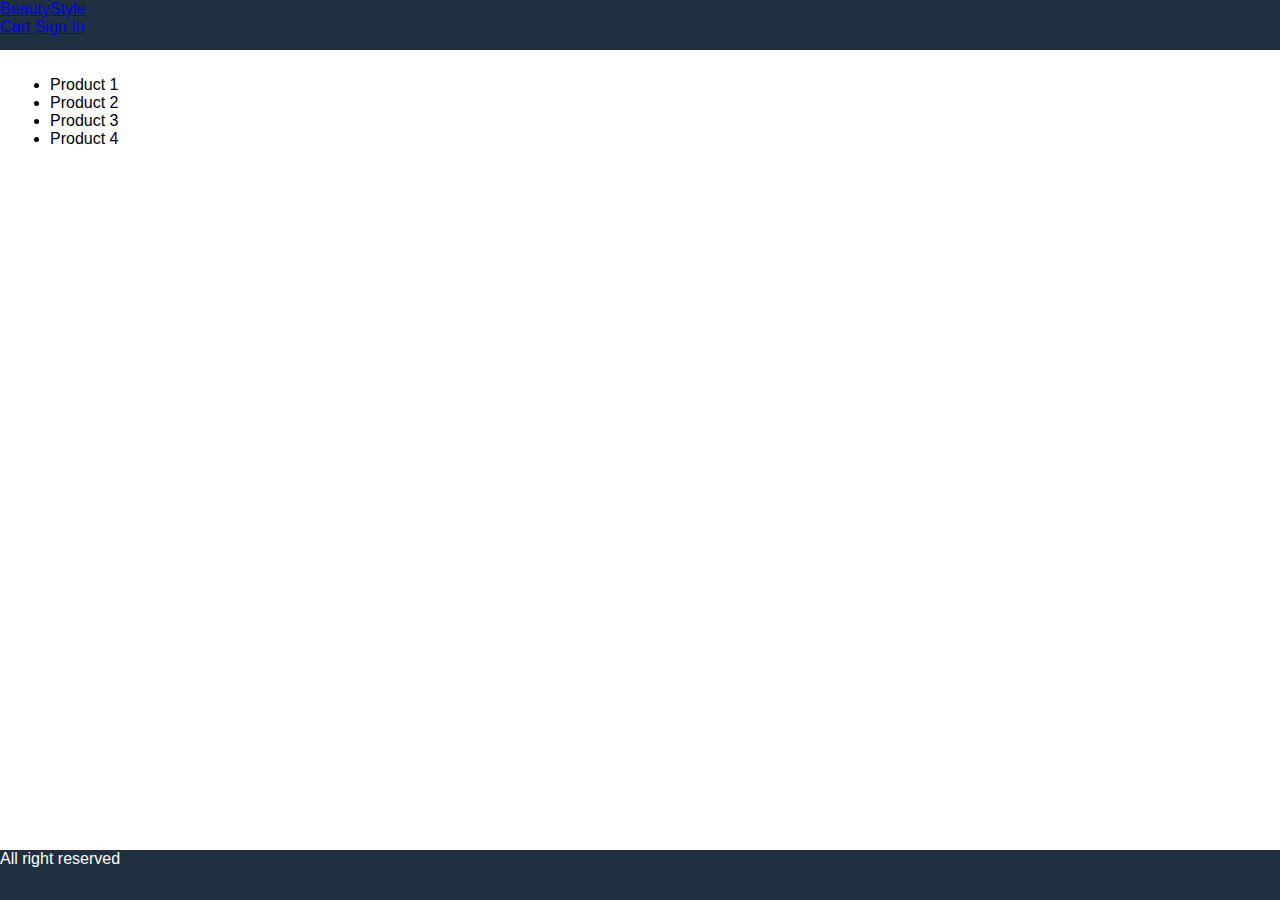
==== template/index.html @ d48474f2 "first commit" ====
<!DOCTYPE html>
<html lang="en">

<head>
    <meta charset="UTF-8">
    <meta http-equiv="X-UA-Compatible" content="IE=edge">
    <meta name="viewport" content="width=device-width, initial-scale=1.0">
    <link rel="stylesheet" href="style.css">
    <title>BeautyStyle</title>
</head>

<body>
    <div class="grid-container">
        <header>
            <div>
                <a href="index.html">BeautyStyle</a>
            </div>
            <div>
                <a href="cart.html">Cart</a>
                <a href="signin.html">Sign In</a>
            </div>
        </header>
        <main>
            <ul>
                <li>Product 1</li>
                <li>Product 2</li>
                <li>Product 3</li>
                <li>Product 4</li>
            </ul>
        </main>
        <footer>All right reserved</footer>
    </div>
</body>

</html>
---- template/style.css ----
html {
    font-size: 62.5%;
    box-sizing: border-box;
}

body {
    margin: 0;
    height: 100vh;
    font-size: 1.6rem;
    font-family: Helvetica, Arial, sans-serif;
}

.grid-container {
    display: grid;
    grid-template-areas:
        'header'
        'main'
        'footer';
    grid-template-columns: 1fr;
    grid-template-rows: 5rem 1fr 5rem;
    height: 100%;
}

header {
    grid-area: header;
    background-color: #203040;
}

main {
    grid-area: main;
    padding: 1rem;
}

footer {
    grid-area: footer;
    background-color: #203040;
    color: #ffffff;
}
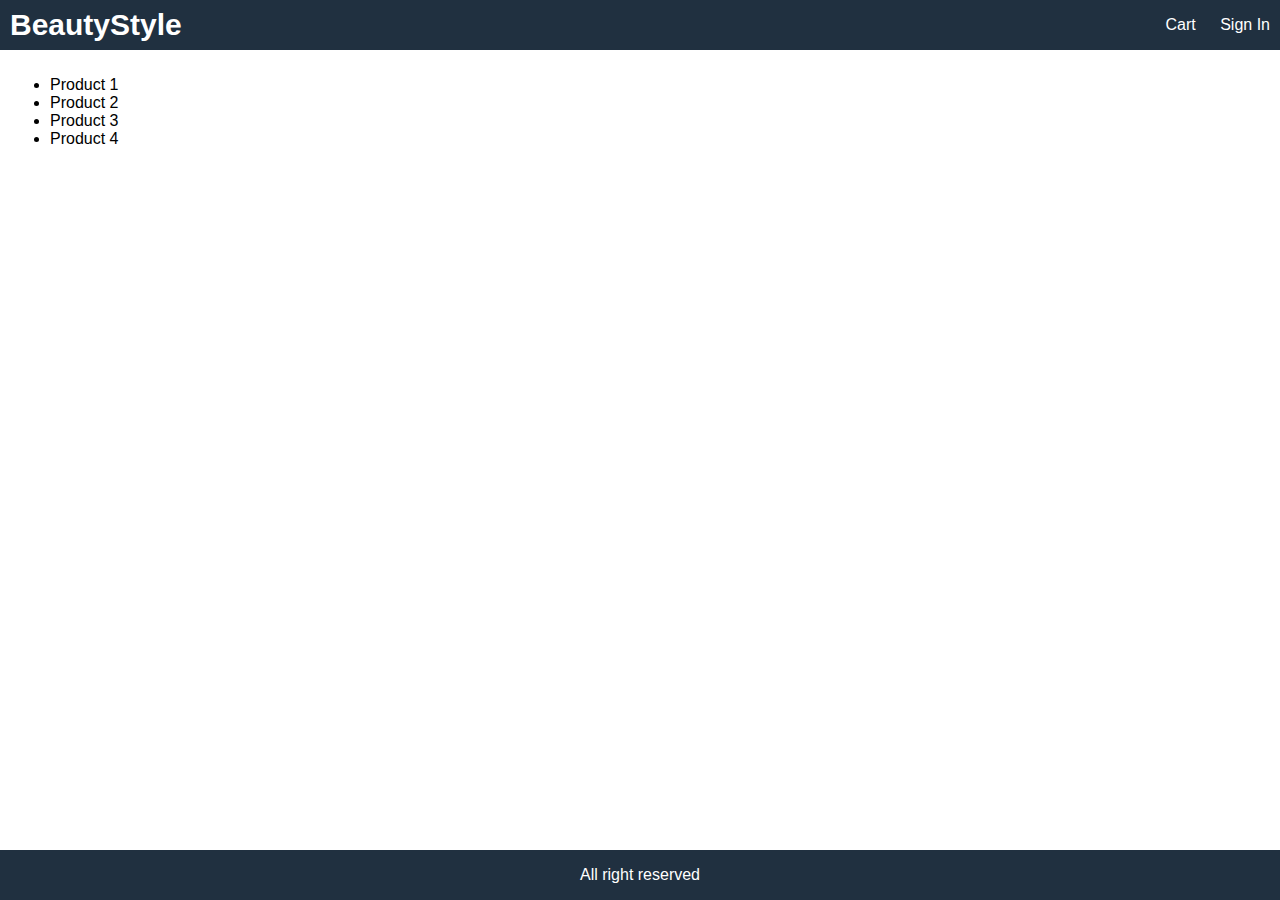
==== commit 923022ae: "add layout" ====
--- a/template/index.html
+++ b/template/index.html
@@ -11,9 +11,9 @@
 
 <body>
     <div class="grid-container">
-        <header>
+        <header class="row">
             <div>
-                <a href="index.html">BeautyStyle</a>
+                <a class="brand" href="index.html">BeautyStyle</a>
             </div>
             <div>
                 <a href="cart.html">Cart</a>
@@ -28,7 +28,7 @@
                 <li>Product 4</li>
             </ul>
         </main>
-        <footer>All right reserved</footer>
+        <footer class="row center">All right reserved</footer>
     </div>
 </body>
 
--- a/template/style.css
+++ b/template/style.css
@@ -9,6 +9,8 @@
     font-size: 1.6rem;
     font-family: Helvetica, Arial, sans-serif;
 }
+
+/* LAYOUT */
 
 .grid-container {
     display: grid;
@@ -35,4 +37,37 @@
     grid-area: footer;
     background-color: #203040;
     color: #ffffff;
+}
+
+/* Common */
+a {
+    text-decoration: none;
+}
+
+a:hover {
+    color: #ff8000;
+}
+
+/* Header */
+
+header a {
+    color: #ffffff;
+    padding: 1rem;
+}
+
+a.brand {
+    color: #ffffff;
+    font-size: 3rem;
+    font-weight: bold;
+}
+
+.row {
+    display: flex;
+    flex-wrap: wrap;
+    justify-content: space-between;
+    align-items: center;
+}
+
+.row.center {
+    justify-content: center;
 }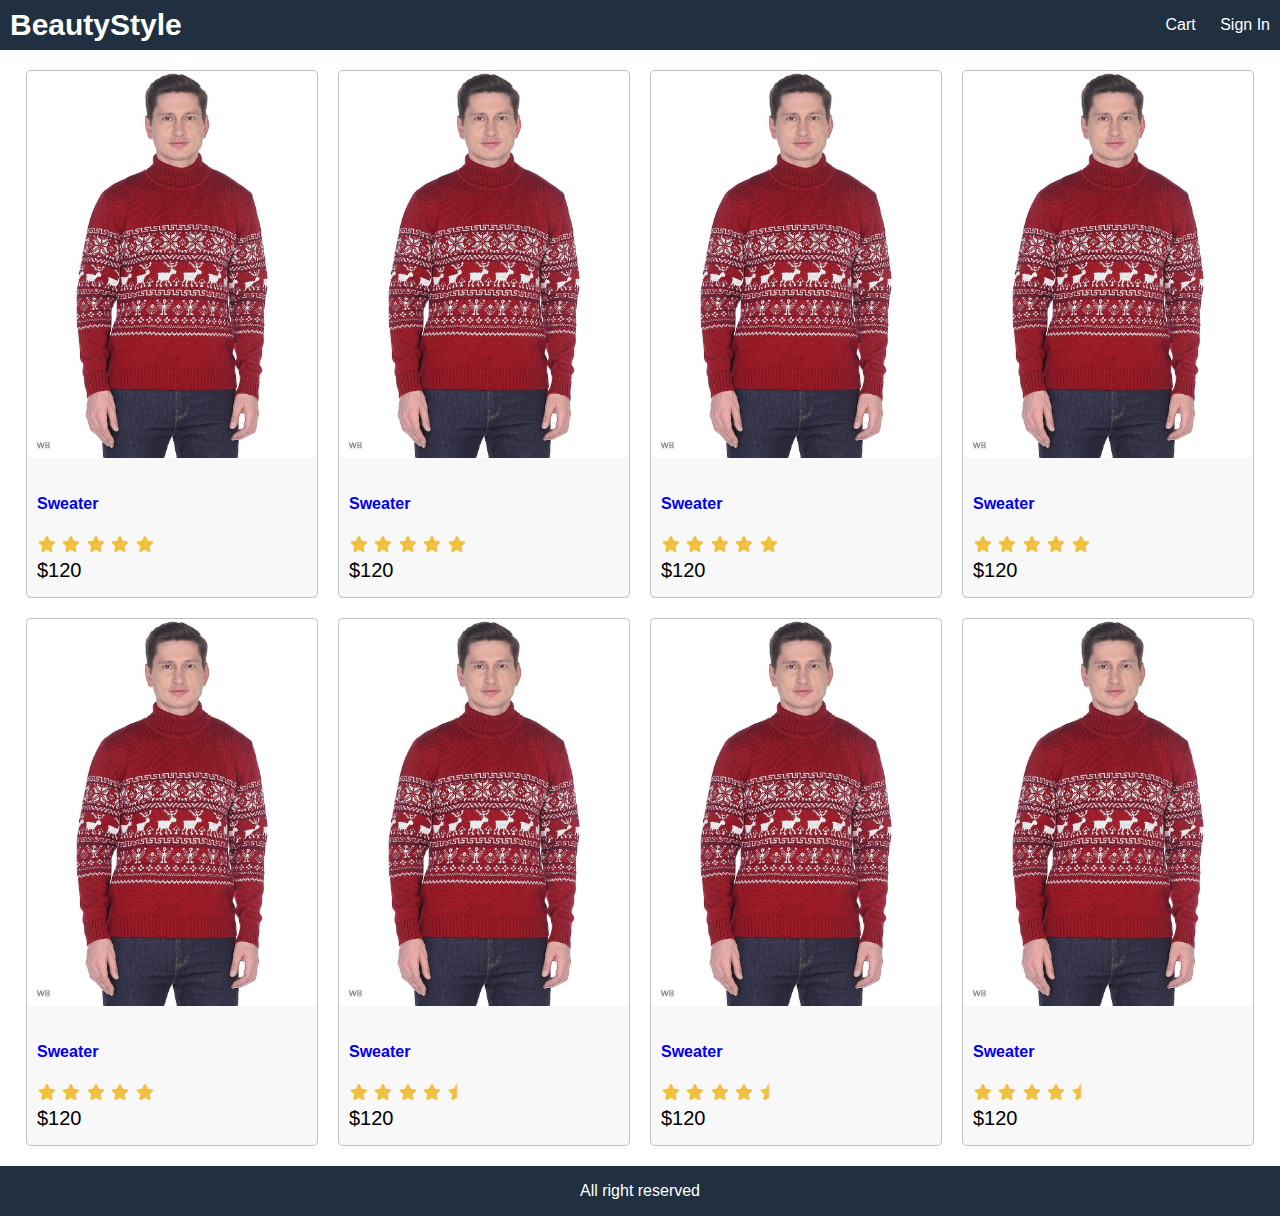
==== commit a8865a22: "html/ccs template" ====
--- a/template/index.html
+++ b/template/index.html
@@ -6,6 +6,7 @@
     <meta http-equiv="X-UA-Compatible" content="IE=edge">
     <meta name="viewport" content="width=device-width, initial-scale=1.0">
     <link rel="stylesheet" href="style.css">
+    <link rel="stylesheet" href="https://cdnjs.cloudflare.com/ajax/libs/font-awesome/6.4.0/css/all.min.css">
     <title>BeautyStyle</title>
 </head>
 
@@ -21,12 +22,255 @@
             </div>
         </header>
         <main>
-            <ul>
-                <li>Product 1</li>
-                <li>Product 2</li>
-                <li>Product 3</li>
-                <li>Product 4</li>
-            </ul>
+            <div class="row center">
+                <div class="card">
+                    <a href="product.html">
+                        <img class="medium" src="./images/product-1.jpg" alt="product">
+                    </a>
+                    <div class="card-body">
+                        <a href="product.html">
+                            <h2>Sweater</h2>
+                        </a>
+                        <div class="rating">
+                            <span>
+                                <i class="fa fa-star"></i>
+                            </span>
+                            <span>
+                                <i class="fa fa-star"></i>
+                            </span>
+                            <span>
+                                <i class="fa fa-star"></i>
+                            </span>
+                            <span>
+                                <i class="fa fa-star"></i>
+                            </span>
+                            <span>
+                                <i class="fa fa-star"></i>
+                            </span>
+                        </div>
+                        <div class="price">
+                            $120
+                        </div>
+                    </div>
+                </div>
+
+                <div class="card">
+                    <a href="product.html">
+                        <img class="medium" src="./images/product-1.jpg" alt="product">
+                    </a>
+                    <div class="card-body">
+                        <a href="product.html">
+                            <h2>Sweater</h2>
+                        </a>
+                        <div class="rating">
+                            <span>
+                                <i class="fa fa-star"></i>
+                            </span>
+                            <span>
+                                <i class="fa fa-star"></i>
+                            </span>
+                            <span>
+                                <i class="fa fa-star"></i>
+                            </span>
+                            <span>
+                                <i class="fa fa-star"></i>
+                            </span>
+                            <span>
+                                <i class="fa fa-star"></i>
+                            </span>
+                        </div>
+                        <div class="price">
+                            $120
+                        </div>
+                    </div>
+                </div>
+
+                <div class="card">
+                    <a href="product.html">
+                        <img class="medium" src="./images/product-1.jpg" alt="product">
+                    </a>
+                    <div class="card-body">
+                        <a href="product.html">
+                            <h2>Sweater</h2>
+                        </a>
+                        <div class="rating">
+                            <span>
+                                <i class="fa fa-star"></i>
+                            </span>
+                            <span>
+                                <i class="fa fa-star"></i>
+                            </span>
+                            <span>
+                                <i class="fa fa-star"></i>
+                            </span>
+                            <span>
+                                <i class="fa fa-star"></i>
+                            </span>
+                            <span>
+                                <i class="fa fa-star"></i>
+                            </span>
+                        </div>
+                        <div class="price">
+                            $120
+                        </div>
+                    </div>
+                </div>
+
+                <div class="card">
+                    <a href="product.html">
+                        <img class="medium" src="./images/product-1.jpg" alt="product">
+                    </a>
+                    <div class="card-body">
+                        <a href="product.html">
+                            <h2>Sweater</h2>
+                        </a>
+                        <div class="rating">
+                            <span>
+                                <i class="fa fa-star"></i>
+                            </span>
+                            <span>
+                                <i class="fa fa-star"></i>
+                            </span>
+                            <span>
+                                <i class="fa fa-star"></i>
+                            </span>
+                            <span>
+                                <i class="fa fa-star"></i>
+                            </span>
+                            <span>
+                                <i class="fa fa-star"></i>
+                            </span>
+                        </div>
+                        <div class="price">
+                            $120
+                        </div>
+                    </div>
+                </div>
+
+                <div class="card">
+                    <a href="product.html">
+                        <img class="medium" src="./images/product-1.jpg" alt="product">
+                    </a>
+                    <div class="card-body">
+                        <a href="product.html">
+                            <h2>Sweater</h2>
+                        </a>
+                        <div class="rating">
+                            <span>
+                                <i class="fa fa-star"></i>
+                            </span>
+                            <span>
+                                <i class="fa fa-star"></i>
+                            </span>
+                            <span>
+                                <i class="fa fa-star"></i>
+                            </span>
+                            <span>
+                                <i class="fa fa-star"></i>
+                            </span>
+                            <span>
+                                <i class="fa fa-star"></i>
+                            </span>
+                        </div>
+                        <div class="price">
+                            $120
+                        </div>
+                    </div>
+                </div>
+
+                <div class="card">
+                    <a href="product.html">
+                        <img class="medium" src="./images/product-1.jpg" alt="product">
+                    </a>
+                    <div class="card-body">
+                        <a href="product.html">
+                            <h2>Sweater</h2>
+                        </a>
+                        <div class="rating">
+                            <span>
+                                <i class="fa fa-star"></i>
+                            </span>
+                            <span>
+                                <i class="fa fa-star"></i>
+                            </span>
+                            <span>
+                                <i class="fa fa-star"></i>
+                            </span>
+                            <span>
+                                <i class="fa fa-star"></i>
+                            </span>
+                            <span>
+                                <i class="fa fa-star-half"></i>
+                            </span>
+                        </div>
+                        <div class="price">
+                            $120
+                        </div>
+                    </div>
+                </div>
+
+                <div class="card">
+                    <a href="product.html">
+                        <img class="medium" src="./images/product-1.jpg" alt="product">
+                    </a>
+                    <div class="card-body">
+                        <a href="product.html">
+                            <h2>Sweater</h2>
+                        </a>
+                        <div class="rating">
+                            <span>
+                                <i class="fa fa-star"></i>
+                            </span>
+                            <span>
+                                <i class="fa fa-star"></i>
+                            </span>
+                            <span>
+                                <i class="fa fa-star"></i>
+                            </span>
+                            <span>
+                                <i class="fa fa-star"></i>
+                            </span>
+                            <span>
+                                <i class="fa fa-star-half"></i>
+                            </span>
+                        </div>
+                        <div class="price">
+                            $120
+                        </div>
+                    </div>
+                </div>
+
+                <div class="card">
+                    <a href="product.html">
+                        <img class="medium" src="./images/product-1.jpg" alt="product">
+                    </a>
+                    <div class="card-body">
+                        <a href="product.html">
+                            <h2>Sweater</h2>
+                        </a>
+                        <div class="rating">
+                            <span>
+                                <i class="fa fa-star"></i>
+                            </span>
+                            <span>
+                                <i class="fa fa-star"></i>
+                            </span>
+                            <span>
+                                <i class="fa fa-star"></i>
+                            </span>
+                            <span>
+                                <i class="fa fa-star"></i>
+                            </span>
+                            <span>
+                                <i class="fa fa-star-half"></i>
+                            </span>
+                        </div>
+                        <div class="price">
+                            $120
+                        </div>
+                    </div>
+                </div>
+            </div>
         </main>
         <footer class="row center">All right reserved</footer>
     </div>
--- a/template/style.css
+++ b/template/style.css
@@ -40,6 +40,16 @@
 }
 
 /* Common */
+h1 {
+    font-size: 1.8rem;
+    padding: 1rem 0;
+}
+
+h2 {
+    font-size: 1.6rem;
+    padding: 1rem 0;
+}
+
 a {
     text-decoration: none;
 }
@@ -70,4 +80,40 @@
 
 .row.center {
     justify-content: center;
+}
+
+/* Image */
+img {
+    border-radius: 0.5rem;
+}
+
+img.medium {
+    max-width: 29rem;
+    width: 100%;
+}
+
+/* Card */
+.card {
+    border: 0.1rem #c0c0c0 solid;
+    background-color: #f8f8f8;
+    border-radius: 0.5rem;
+    margin: 1rem;
+}
+
+.card-body {
+    padding: 1rem;
+}
+
+.card-body>* {
+    margin-bottom: 0.5rem;
+}
+
+.price {
+    font-size: 2rem;
+}
+
+/* Rating */
+.rating span {
+    color: #f0c040;
+    margin: 0.1rem;
 }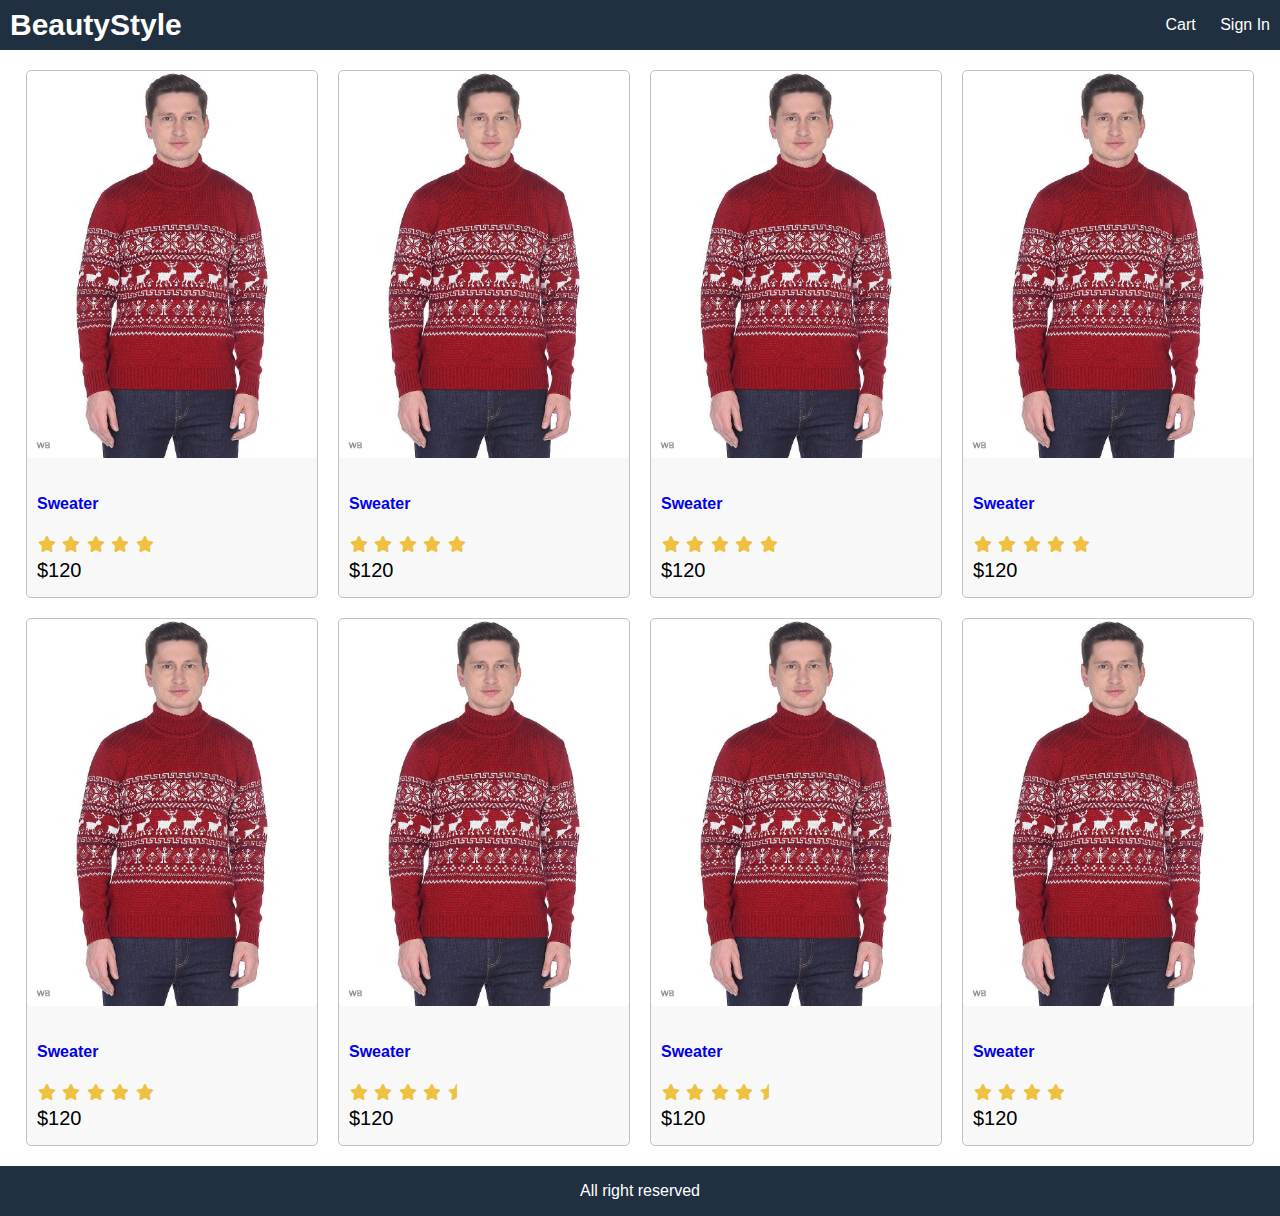
==== commit 84eeb434: "Migrating to React: 	- cra 	- html and css => react 	- gitignore added 	- images added 	- data.js ad" ====
--- a/template/index.html
+++ b/template/index.html
@@ -262,7 +262,7 @@
                                 <i class="fa fa-star"></i>
                             </span>
                             <span>
-                                <i class="fa fa-star-half"></i>
+                                <i class="fa fa-star-o"></i>
                             </span>
                         </div>
                         <div class="price">
